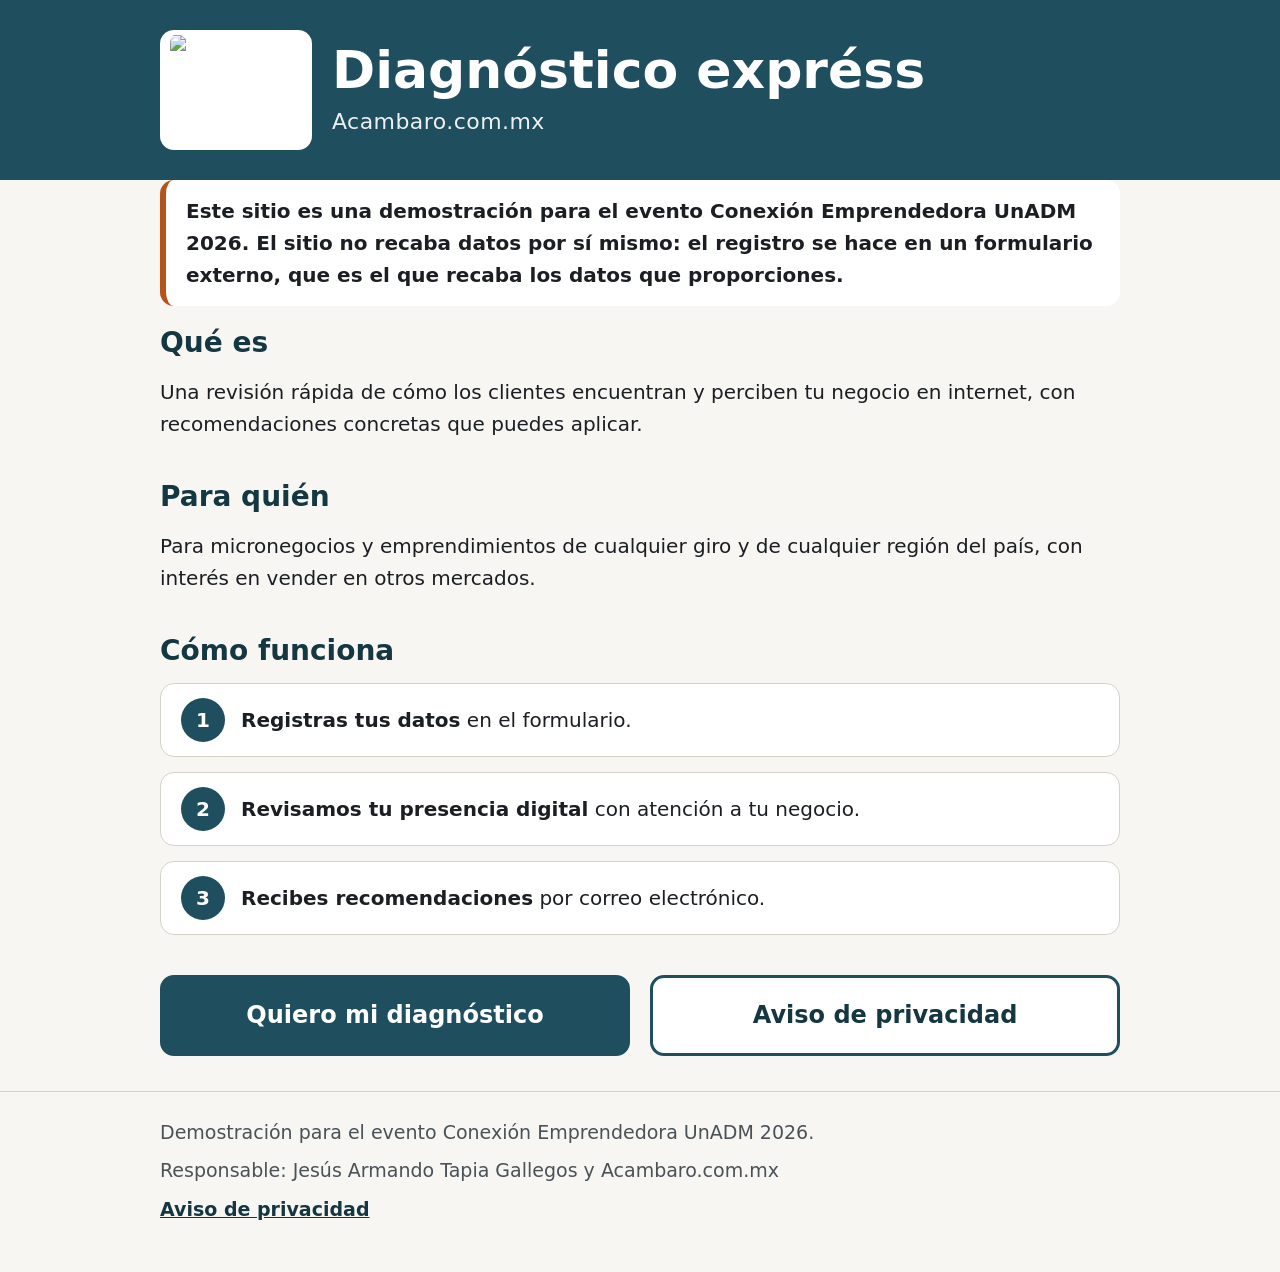
==== index.html @ 411d5e60 "Renombrar Diagnóstico relámpago a Diagnóstico expréss Co-Authored-By: Claude Sonnet 5.5 <noreply@ant" ====
<!DOCTYPE html>
<html lang="es-MX">
<head>
  <meta charset="utf-8">
  <meta name="viewport" content="width=device-width, initial-scale=1">
  <title>Diagnóstico expréss · Acambaro.com.mx</title>
  <meta name="description" content="Revisión rápida de cómo los clientes encuentran y perciben tu negocio en internet, con recomendaciones concretas.">
  <link rel="stylesheet" href="css/styles.css">
</head>
<body>
  <a class="saltar" href="#contenido">Saltar al contenido</a>

  <header class="encabezado">
    <div class="contenedor">
      <img class="logo" src="img/logo.jpg" width="234" height="195" alt="Acambaro.com.mx">
      <div>
        <h1>Diagnóstico expréss</h1>
        <p class="marca">Acambaro.com.mx</p>
      </div>
    </div>
  </header>

  <main id="contenido" class="contenedor">
    <p class="leyenda-demo">Este sitio es una demostración para el evento Conexión Emprendedora UnADM 2026. El sitio no recaba datos por sí mismo: el registro se hace en un formulario externo, que es el que recaba los datos que proporciones.</p>
    <p id="aviso-demo" class="aviso-demo" role="status" hidden>
      Demostración: el enlace del formulario aún está pendiente de configurar.
    </p>

    <section aria-labelledby="que-es">
      <h2 id="que-es">Qué es</h2>
      <p>Una revisión rápida de cómo los clientes encuentran y perciben tu negocio en internet, con recomendaciones concretas que puedes aplicar.</p>
    </section>

    <section aria-labelledby="para-quien">
      <h2 id="para-quien">Para quién</h2>
      <p>Para micronegocios y emprendimientos de cualquier giro y de cualquier región del país, con interés en vender en otros mercados.</p>
    </section>

    <section aria-labelledby="como-funciona">
      <h2 id="como-funciona">Cómo funciona</h2>
      <ol class="pasos">
        <li><span class="paso-titulo">Registras tus datos</span> en el formulario.</li>
        <li><span class="paso-titulo">Revisamos tu presencia digital</span> con atención a tu negocio.</li>
        <li><span class="paso-titulo">Recibes recomendaciones</span> por correo electrónico.</li>
      </ol>
    </section>

    <section class="acciones" aria-label="Acciones">
      <a class="boton boton-principal" id="btn-registro" data-registro href="https://docs.google.com/forms/d/e/1FAIpQLSdJrWC0J5qKVaIEh0maUr8EmfonQ-8QM-LBSFH3HFvdYf_reA/viewform" target="_blank" rel="noopener noreferrer">Quiero mi diagnóstico</a>
      <a class="boton boton-secundario" data-privacidad href="aviso-privacidad.html">Aviso de privacidad</a>
    </section>
  </main>

  <footer class="pie">
    <div class="contenedor">
      <p class="leyenda-pie">Demostración para el evento Conexión Emprendedora UnADM 2026.</p>
      <p>Responsable: Jesús Armando Tapia Gallegos y Acambaro.com.mx</p>
      <p><a data-privacidad href="aviso-privacidad.html">Aviso de privacidad</a></p>
    </div>
  </footer>

  <script src="js/config.js"></script>
  <script src="js/main.js"></script>
</body>
</html>
---- css/styles.css ----
/* Diagnóstico expréss · Acambaro.com.mx
   Mobile first. Paleta sobria; los colores de marca son PENDIENTE. */

:root {
  /* PENDIENTE: reemplazar por los colores de Acambaro.com.mx */
  --color-marca: #1f4e5f;
  --color-marca-oscuro: #153742;
  --color-acento: #b4531a;
  --color-fondo: #f7f6f2;
  --color-superficie: #ffffff;
  --color-texto: #1b1f23;
  --color-texto-suave: #4a5258;
  --color-borde: #d5d2c8;
  --radio: 14px;
}

*, *::before, *::after { box-sizing: border-box; }

html { font-size: 112.5%; } /* 18px base */

body {
  margin: 0;
  background: var(--color-fondo);
  color: var(--color-texto);
  font-family: system-ui, -apple-system, "Segoe UI", Roboto, "Helvetica Neue", Arial, sans-serif;
  line-height: 1.6;
}

.contenedor {
  width: 100%;
  max-width: 46rem;
  margin: 0 auto;
  padding: 0 1.25rem;
}

.saltar {
  position: absolute;
  left: -999px;
  top: 0;
  background: var(--color-superficie);
  color: var(--color-texto);
  padding: .75rem 1rem;
  z-index: 10;
}
.saltar:focus { left: 0; }

/* Encabezado */
.encabezado {
  background: var(--color-marca);
  color: #fff;
  padding: 1.5rem 0;
}
.encabezado .contenedor {
  display: flex;
  align-items: center;
  gap: 1rem;
}
.encabezado h1 {
  margin: 0;
  font-size: 1.9rem;
  line-height: 1.15;
}
.marca {
  margin: .15rem 0 0;
  font-size: 1.1rem;
  letter-spacing: .02em;
  opacity: .92;
}
.logo {
  flex: none;
  width: auto;
  height: 4.5rem;
  padding: .25rem .5rem;
  background: #fff;
  border-radius: var(--radio);
}
.borrador {
  display: inline-block;
  margin: .5rem 0 0;
  padding: .25rem .75rem;
  background: var(--color-acento);
  color: #fff;
  font-weight: 700;
  border-radius: 999px;
  font-size: .95rem;
}

/* Contenido */
main { padding-top: 1.5rem; padding-bottom: 2rem; }

section { margin-bottom: 1.75rem; }

h2 {
  margin: 0 0 .5rem;
  font-size: 1.4rem;
  color: var(--color-marca-oscuro);
}
p { margin: 0 0 .75rem; }

.aviso-demo {
  padding: .75rem 1rem;
  background: #fff4d6;
  border: 2px solid #c9a227;
  border-radius: var(--radio);
  font-weight: 600;
}

.leyenda-demo {
  padding: .75rem 1rem;
  background: var(--color-superficie);
  border-left: 6px solid var(--color-acento);
  border-radius: var(--radio);
  font-weight: 600;
}

.pasos {
  list-style: none;
  counter-reset: paso;
  margin: 0;
  padding: 0;
  display: grid;
  gap: .75rem;
}
.pasos li {
  counter-increment: paso;
  position: relative;
  padding: 1rem 1rem 1rem 4rem;
  background: var(--color-superficie);
  border: 1px solid var(--color-borde);
  border-radius: var(--radio);
}
.pasos li::before {
  content: counter(paso);
  position: absolute;
  left: 1rem;
  top: 50%;
  transform: translateY(-50%);
  width: 2.2rem;
  height: 2.2rem;
  display: grid;
  place-items: center;
  background: var(--color-marca);
  color: #fff;
  font-weight: 700;
  border-radius: 50%;
}
.paso-titulo { font-weight: 700; }

/* Botones */
.acciones {
  display: grid;
  gap: 1rem;
  margin-top: 2rem;
}
.boton {
  display: flex;
  align-items: center;
  justify-content: center;
  min-height: 3.75rem;
  padding: .9rem 1.5rem;
  border-radius: var(--radio);
  border: 3px solid var(--color-marca);
  font-size: 1.2rem;
  font-weight: 700;
  text-align: center;
  text-decoration: none;
}
.boton-principal { background: var(--color-marca); color: #fff; }
.boton-principal:hover { background: var(--color-marca-oscuro); }
.boton-secundario { background: var(--color-superficie); color: var(--color-marca-oscuro); }
.boton-secundario:hover { background: #eef3f4; }

a:focus-visible, .boton:focus-visible {
  outline: 4px solid var(--color-acento);
  outline-offset: 3px;
}

/* Pie */
.pie {
  border-top: 1px solid var(--color-borde);
  padding: 1.25rem 0 2rem;
  color: var(--color-texto-suave);
  font-size: .95rem;
}
.pie p { margin: 0 0 .4rem; }
.pie a { color: var(--color-marca-oscuro); font-weight: 600; }

/* Aviso legal */
.texto-legal ul { padding-left: 1.25rem; margin: 0 0 .75rem; }

/* Tablet y mayores: texto más grande para leer a un metro */
@media (min-width: 768px) {
  html { font-size: 125%; } /* 20px base */
  .contenedor { max-width: 52rem; padding: 0 2rem; }
  .encabezado h1 { font-size: 2.6rem; }
  .logo { height: 6rem; }
  .acciones { grid-template-columns: 1fr 1fr; }
}

@media (prefers-reduced-motion: reduce) {
  * { transition: none !important; animation: none !important; }
}
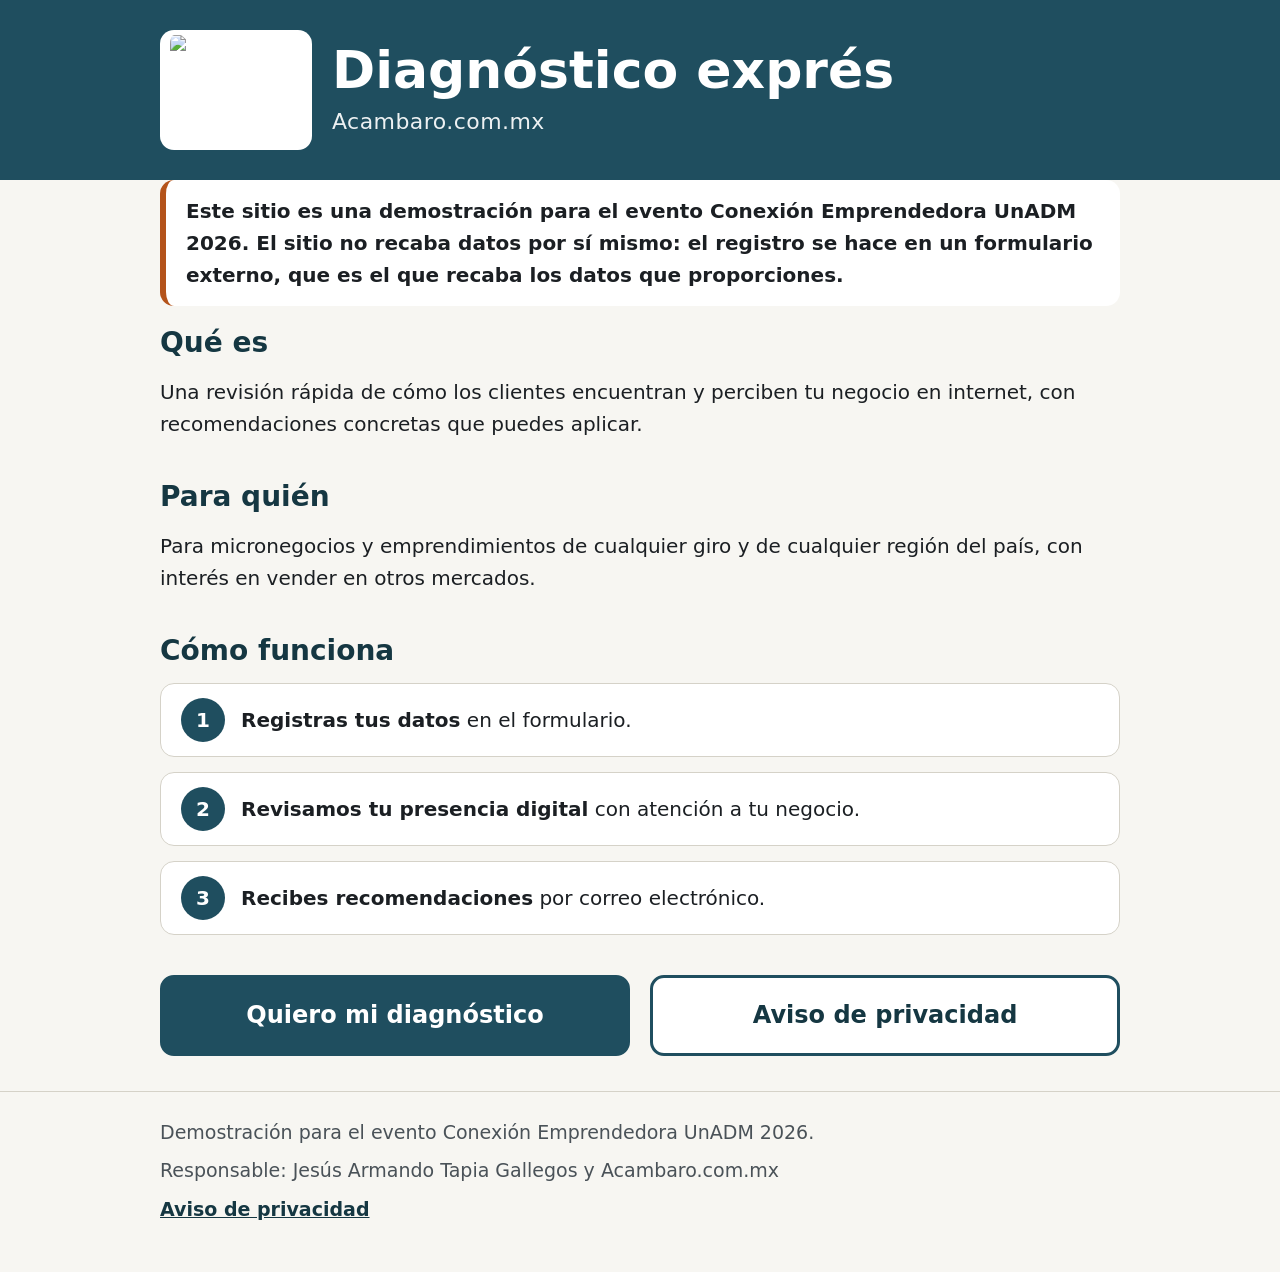
==== commit 27b64477: "Corregir ortografía de 'exprés' en el encabezado y en styles.css Co-Authored-By: Claude Sonnet 5.5 <" ====
--- a/index.html
+++ b/index.html
@@ -3,7 +3,7 @@
 <head>
   <meta charset="utf-8">
   <meta name="viewport" content="width=device-width, initial-scale=1">
-  <title>Diagnóstico expréss · Acambaro.com.mx</title>
+  <title>Diagnóstico exprés · Acambaro.com.mx</title>
   <meta name="description" content="Revisión rápida de cómo los clientes encuentran y perciben tu negocio en internet, con recomendaciones concretas.">
   <link rel="stylesheet" href="css/styles.css">
 </head>
@@ -14,7 +14,7 @@
     <div class="contenedor">
       <img class="logo" src="img/logo.jpg" width="234" height="195" alt="Acambaro.com.mx">
       <div>
-        <h1>Diagnóstico expréss</h1>
+        <h1>Diagnóstico exprés</h1>
         <p class="marca">Acambaro.com.mx</p>
       </div>
     </div>
--- a/css/styles.css
+++ b/css/styles.css
@@ -1,4 +1,4 @@
-/* Diagnóstico expréss · Acambaro.com.mx
+/* Diagnóstico exprés · Acambaro.com.mx
    Mobile first. Paleta sobria; los colores de marca son PENDIENTE. */
 
 :root {
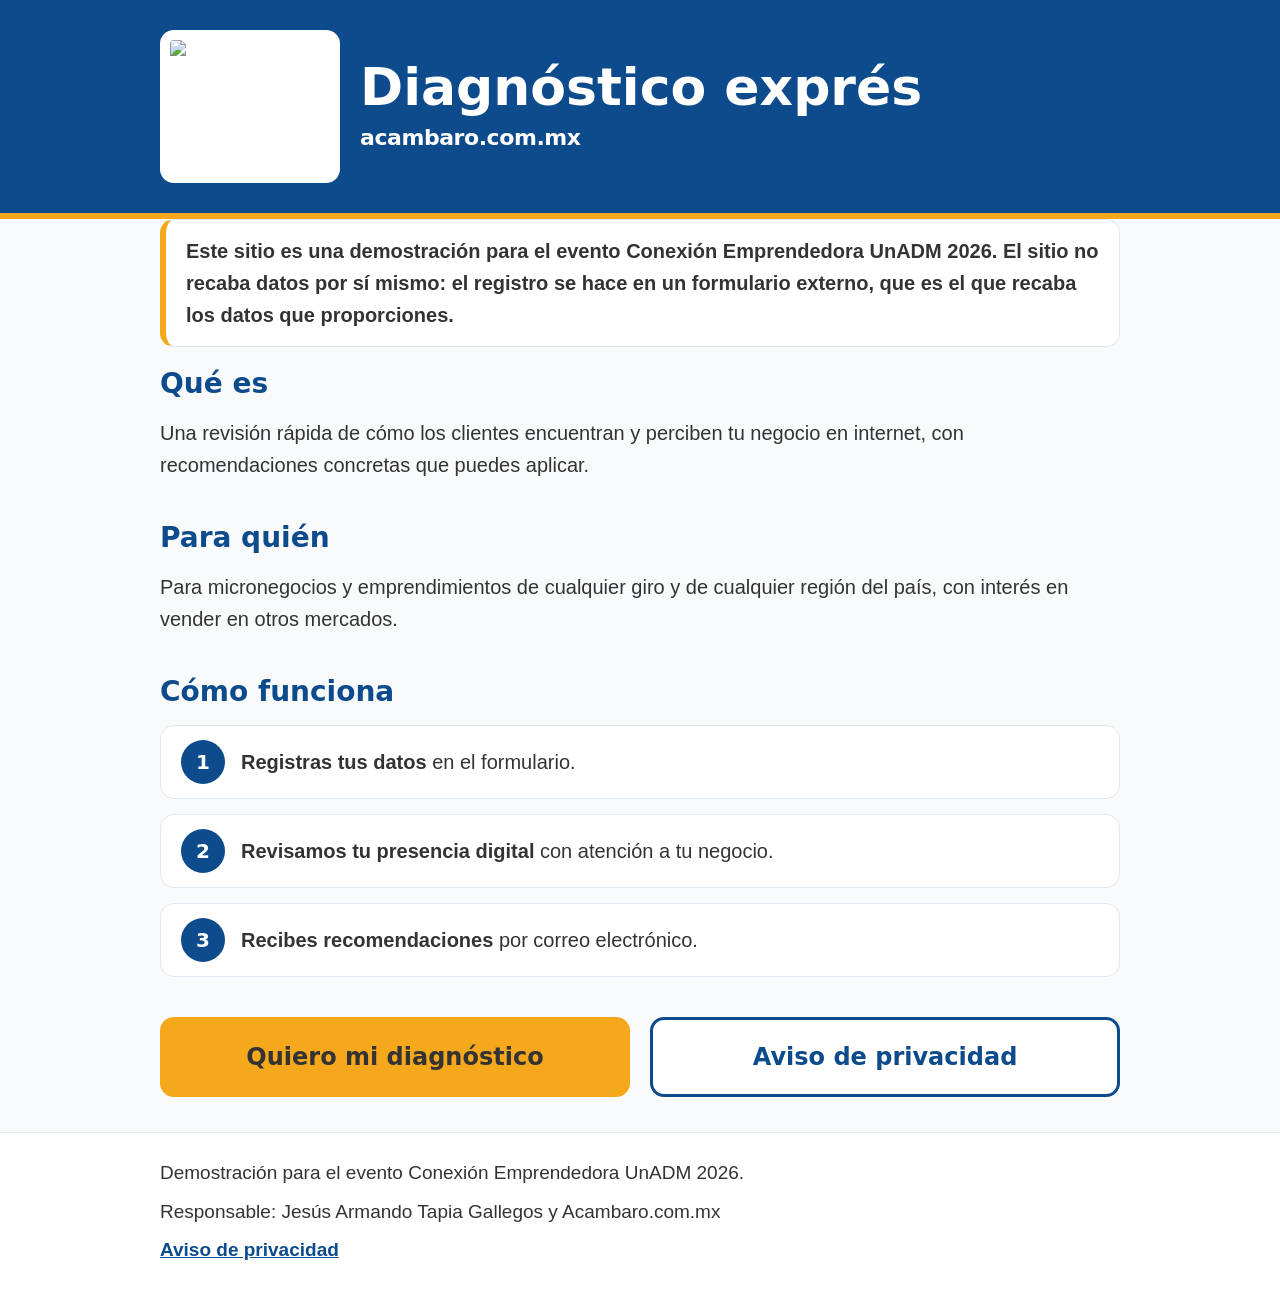
==== commit b131cd58: "Aplicar el manual de identidad de marca: paleta, tipografía, botones, logotipo y favicon Co-Authored" ====
--- a/index.html
+++ b/index.html
@@ -5,6 +5,9 @@
   <meta name="viewport" content="width=device-width, initial-scale=1">
   <title>Diagnóstico exprés · Acambaro.com.mx</title>
   <meta name="description" content="Revisión rápida de cómo los clientes encuentran y perciben tu negocio en internet, con recomendaciones concretas.">
+  <meta name="theme-color" content="#0D4B8C">
+  <link rel="icon" type="image/png" sizes="32x32" href="img/favicon-32.png">
+  <link rel="apple-touch-icon" href="img/apple-touch-icon.png">
   <link rel="stylesheet" href="css/styles.css">
 </head>
 <body>
@@ -12,10 +15,10 @@
 
   <header class="encabezado">
     <div class="contenedor">
-      <img class="logo" src="img/logo.jpg" width="234" height="195" alt="Acambaro.com.mx">
+      <img class="logo" src="img/logo.jpg" width="234" height="195" alt="acambaro.com.mx">
       <div>
         <h1>Diagnóstico exprés</h1>
-        <p class="marca">Acambaro.com.mx</p>
+        <p class="marca"><span class="marca-nombre">acambaro</span><span class="marca-dominio">.com.mx</span></p>
       </div>
     </div>
   </header>
--- a/css/styles.css
+++ b/css/styles.css
@@ -1,16 +1,19 @@
-/* Diagnóstico exprés · Acambaro.com.mx
-   Mobile first. Paleta sobria; los colores de marca son PENDIENTE. */
+/* Diagnóstico exprés · acambaro.com.mx
+   Mobile first. Tokens del Manual de Identidad de Marca (kit v1.0). */
 
 :root {
-  /* PENDIENTE: reemplazar por los colores de Acambaro.com.mx */
-  --color-marca: #1f4e5f;
-  --color-marca-oscuro: #153742;
-  --color-acento: #b4531a;
-  --color-fondo: #f7f6f2;
-  --color-superficie: #ffffff;
-  --color-texto: #1b1f23;
-  --color-texto-suave: #4a5258;
-  --color-borde: #d5d2c8;
+  /* Paleta oficial derivada del logotipo acambaro.com.mx */
+  --acambaro-blue: #0D4B8C;      /* Azul Cobalto Acámbar: compás, estructura, encabezados */
+  --acambaro-amber: #F5A81C;     /* Ámbar Impulso: acentos y llamados a la acción. Nunca para texto pequeño sobre blanco */
+  --acambaro-charcoal: #333333;  /* Carbón Tipográfico: texto principal */
+  --acambaro-surface: #F8FAFC;   /* Gris Niebla: fondos de página y paneles */
+  --acambaro-border: #E2E8F0;    /* Líneas divisorias sutiles */
+  --acambaro-white: #FFFFFF;     /* Blanco Puro: tarjetas y alto contraste */
+
+  /* Pila tipográfica geométrica (sin descargar fuentes externas) */
+  --font-heading: 'Montserrat', 'Segoe UI', system-ui, sans-serif;
+  --font-body: 'Inter', 'Segoe UI', Arial, sans-serif;
+
   --radio: 14px;
 }
 
@@ -20,11 +23,13 @@
 
 body {
   margin: 0;
-  background: var(--color-fondo);
-  color: var(--color-texto);
-  font-family: system-ui, -apple-system, "Segoe UI", Roboto, "Helvetica Neue", Arial, sans-serif;
+  background: var(--acambaro-surface);
+  color: var(--acambaro-charcoal);
+  font-family: var(--font-body);
   line-height: 1.6;
 }
+
+a { color: var(--acambaro-blue); }
 
 .contenedor {
   width: 100%;
@@ -37,17 +42,18 @@
   position: absolute;
   left: -999px;
   top: 0;
-  background: var(--color-superficie);
-  color: var(--color-texto);
+  background: var(--acambaro-white);
+  color: var(--acambaro-charcoal);
   padding: .75rem 1rem;
   z-index: 10;
 }
 .saltar:focus { left: 0; }
 
-/* Encabezado */
+/* Encabezado: azul cobalto con filete ámbar, como en el manual */
 .encabezado {
-  background: var(--color-marca);
-  color: #fff;
+  background: var(--acambaro-blue);
+  color: var(--acambaro-white);
+  border-bottom: 6px solid var(--acambaro-amber);
   padding: 1.5rem 0;
 }
 .encabezado .contenedor {
@@ -55,31 +61,48 @@
   align-items: center;
   gap: 1rem;
 }
-.encabezado h1 {
+.encabezado h1,
+.titulo-sitio {
   margin: 0;
+  font-family: var(--font-heading);
   font-size: 1.9rem;
+  font-weight: 700;
   line-height: 1.15;
 }
+.encabezado .titulo-pagina {
+  display: block;
+  margin-top: 1.25rem;
+  padding-top: 1rem;
+  border-top: 1px solid rgba(255, 255, 255, .35);
+}
+.encabezado .titulo-pagina h1 { font-size: 1.5rem; }
+
+/* Logotipo tipográfico: caja baja, nombre en negritas y dominio a continuación */
 .marca {
   margin: .15rem 0 0;
+  font-family: var(--font-heading);
   font-size: 1.1rem;
-  letter-spacing: .02em;
-  opacity: .92;
-}
+  letter-spacing: -.02em;
+}
+.marca-nombre { font-weight: 800; }
+.marca-dominio { font-weight: 700; }
+
+/* Imagotipo original a todo color sobre blanco, con margen de aislamiento
+   y por encima del mínimo digital de 110 px de ancho */
 .logo {
   flex: none;
-  width: auto;
-  height: 4.5rem;
-  padding: .25rem .5rem;
-  background: #fff;
+  width: 7rem;
+  height: auto;
+  padding: .5rem;
+  background: var(--acambaro-white);
   border-radius: var(--radio);
 }
 .borrador {
   display: inline-block;
   margin: .5rem 0 0;
   padding: .25rem .75rem;
-  background: var(--color-acento);
-  color: #fff;
+  background: var(--acambaro-amber);
+  color: var(--acambaro-charcoal);
   font-weight: 700;
   border-radius: 999px;
   font-size: .95rem;
@@ -92,8 +115,10 @@
 
 h2 {
   margin: 0 0 .5rem;
+  font-family: var(--font-heading);
   font-size: 1.4rem;
-  color: var(--color-marca-oscuro);
+  font-weight: 700;
+  color: var(--acambaro-blue);
 }
 p { margin: 0 0 .75rem; }
 
@@ -107,8 +132,9 @@
 
 .leyenda-demo {
   padding: .75rem 1rem;
-  background: var(--color-superficie);
-  border-left: 6px solid var(--color-acento);
+  background: var(--acambaro-white);
+  border: 1px solid var(--acambaro-border);
+  border-left: 6px solid var(--acambaro-amber);
   border-radius: var(--radio);
   font-weight: 600;
 }
@@ -125,8 +151,8 @@
   counter-increment: paso;
   position: relative;
   padding: 1rem 1rem 1rem 4rem;
-  background: var(--color-superficie);
-  border: 1px solid var(--color-borde);
+  background: var(--acambaro-white);
+  border: 1px solid var(--acambaro-border);
   border-radius: var(--radio);
 }
 .pasos li::before {
@@ -139,14 +165,15 @@
   height: 2.2rem;
   display: grid;
   place-items: center;
-  background: var(--color-marca);
-  color: #fff;
+  background: var(--acambaro-blue);
+  color: var(--acambaro-white);
+  font-family: var(--font-heading);
   font-weight: 700;
   border-radius: 50%;
 }
 .paso-titulo { font-weight: 700; }
 
-/* Botones */
+/* Botones: el llamado a la acción va en ámbar con texto carbón */
 .acciones {
   display: grid;
   gap: 1rem;
@@ -159,31 +186,40 @@
   min-height: 3.75rem;
   padding: .9rem 1.5rem;
   border-radius: var(--radio);
-  border: 3px solid var(--color-marca);
+  border: 3px solid var(--acambaro-blue);
+  font-family: var(--font-heading);
   font-size: 1.2rem;
   font-weight: 700;
   text-align: center;
   text-decoration: none;
 }
-.boton-principal { background: var(--color-marca); color: #fff; }
-.boton-principal:hover { background: var(--color-marca-oscuro); }
-.boton-secundario { background: var(--color-superficie); color: var(--color-marca-oscuro); }
-.boton-secundario:hover { background: #eef3f4; }
+.boton-principal {
+  background: var(--acambaro-amber);
+  border-color: var(--acambaro-amber);
+  color: var(--acambaro-charcoal);
+}
+.boton-principal:hover { filter: brightness(.94); }
+.boton-secundario {
+  background: var(--acambaro-white);
+  color: var(--acambaro-blue);
+}
+.boton-secundario:hover { background: var(--acambaro-surface); }
 
 a:focus-visible, .boton:focus-visible {
-  outline: 4px solid var(--color-acento);
+  outline: 4px solid var(--acambaro-blue);
   outline-offset: 3px;
 }
 
 /* Pie */
 .pie {
-  border-top: 1px solid var(--color-borde);
+  background: var(--acambaro-white);
+  border-top: 1px solid var(--acambaro-border);
   padding: 1.25rem 0 2rem;
-  color: var(--color-texto-suave);
+  color: var(--acambaro-charcoal);
   font-size: .95rem;
 }
 .pie p { margin: 0 0 .4rem; }
-.pie a { color: var(--color-marca-oscuro); font-weight: 600; }
+.pie a { font-weight: 600; }
 
 /* Aviso legal */
 .texto-legal ul { padding-left: 1.25rem; margin: 0 0 .75rem; }
@@ -192,8 +228,10 @@
 @media (min-width: 768px) {
   html { font-size: 125%; } /* 20px base */
   .contenedor { max-width: 52rem; padding: 0 2rem; }
-  .encabezado h1 { font-size: 2.6rem; }
-  .logo { height: 6rem; }
+  .encabezado h1,
+  .titulo-sitio { font-size: 2.6rem; }
+  .encabezado .titulo-pagina h1 { font-size: 1.9rem; }
+  .logo { width: 9rem; }
   .acciones { grid-template-columns: 1fr 1fr; }
 }
 
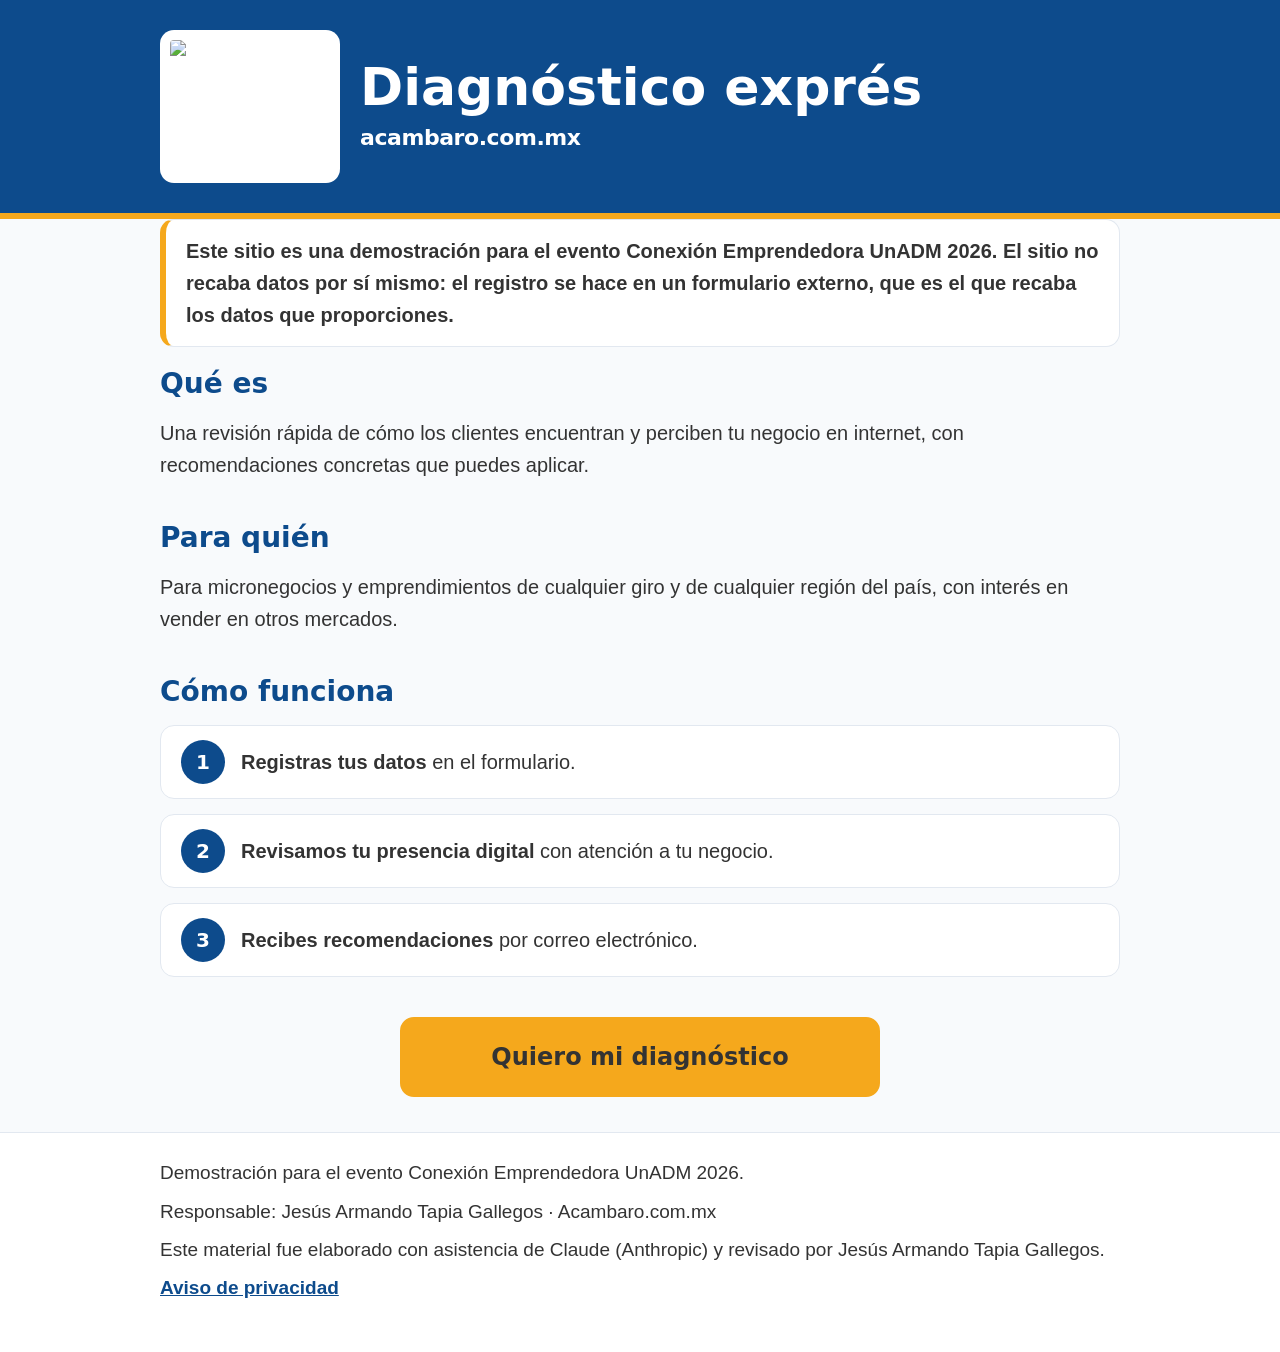
==== commit c24739ff: "Quitar el botón al aviso y la etiqueta de borrador, unificar el pie y centrar los botones Co-Authore" ====
--- a/index.html
+++ b/index.html
@@ -50,14 +50,14 @@
 
     <section class="acciones" aria-label="Acciones">
       <a class="boton boton-principal" id="btn-registro" data-registro href="https://docs.google.com/forms/d/e/1FAIpQLSdJrWC0J5qKVaIEh0maUr8EmfonQ-8QM-LBSFH3HFvdYf_reA/viewform" target="_blank" rel="noopener noreferrer">Quiero mi diagnóstico</a>
-      <a class="boton boton-secundario" data-privacidad href="aviso-privacidad.html">Aviso de privacidad</a>
     </section>
   </main>
 
   <footer class="pie">
     <div class="contenedor">
-      <p class="leyenda-pie">Demostración para el evento Conexión Emprendedora UnADM 2026.</p>
-      <p>Responsable: Jesús Armando Tapia Gallegos y Acambaro.com.mx</p>
+      <p>Demostración para el evento Conexión Emprendedora UnADM 2026.</p>
+      <p>Responsable: Jesús Armando Tapia Gallegos · Acambaro.com.mx</p>
+      <p>Este material fue elaborado con asistencia de Claude (Anthropic) y revisado por Jesús Armando Tapia Gallegos.</p>
       <p><a data-privacidad href="aviso-privacidad.html">Aviso de privacidad</a></p>
     </div>
   </footer>
--- a/css/styles.css
+++ b/css/styles.css
@@ -96,16 +96,6 @@
   padding: .5rem;
   background: var(--acambaro-white);
   border-radius: var(--radio);
-}
-.borrador {
-  display: inline-block;
-  margin: .5rem 0 0;
-  padding: .25rem .75rem;
-  background: var(--acambaro-amber);
-  color: var(--acambaro-charcoal);
-  font-weight: 700;
-  border-radius: 999px;
-  font-size: .95rem;
 }
 
 /* Contenido */
@@ -175,9 +165,13 @@
 
 /* Botones: el llamado a la acción va en ámbar con texto carbón */
 .acciones {
-  display: grid;
-  gap: 1rem;
+  display: flex;
+  justify-content: center;
   margin-top: 2rem;
+}
+.acciones .boton {
+  width: 100%;
+  max-width: 24rem;
 }
 .boton {
   display: flex;
@@ -232,7 +226,6 @@
   .titulo-sitio { font-size: 2.6rem; }
   .encabezado .titulo-pagina h1 { font-size: 1.9rem; }
   .logo { width: 9rem; }
-  .acciones { grid-template-columns: 1fr 1fr; }
 }
 
 @media (prefers-reduced-motion: reduce) {
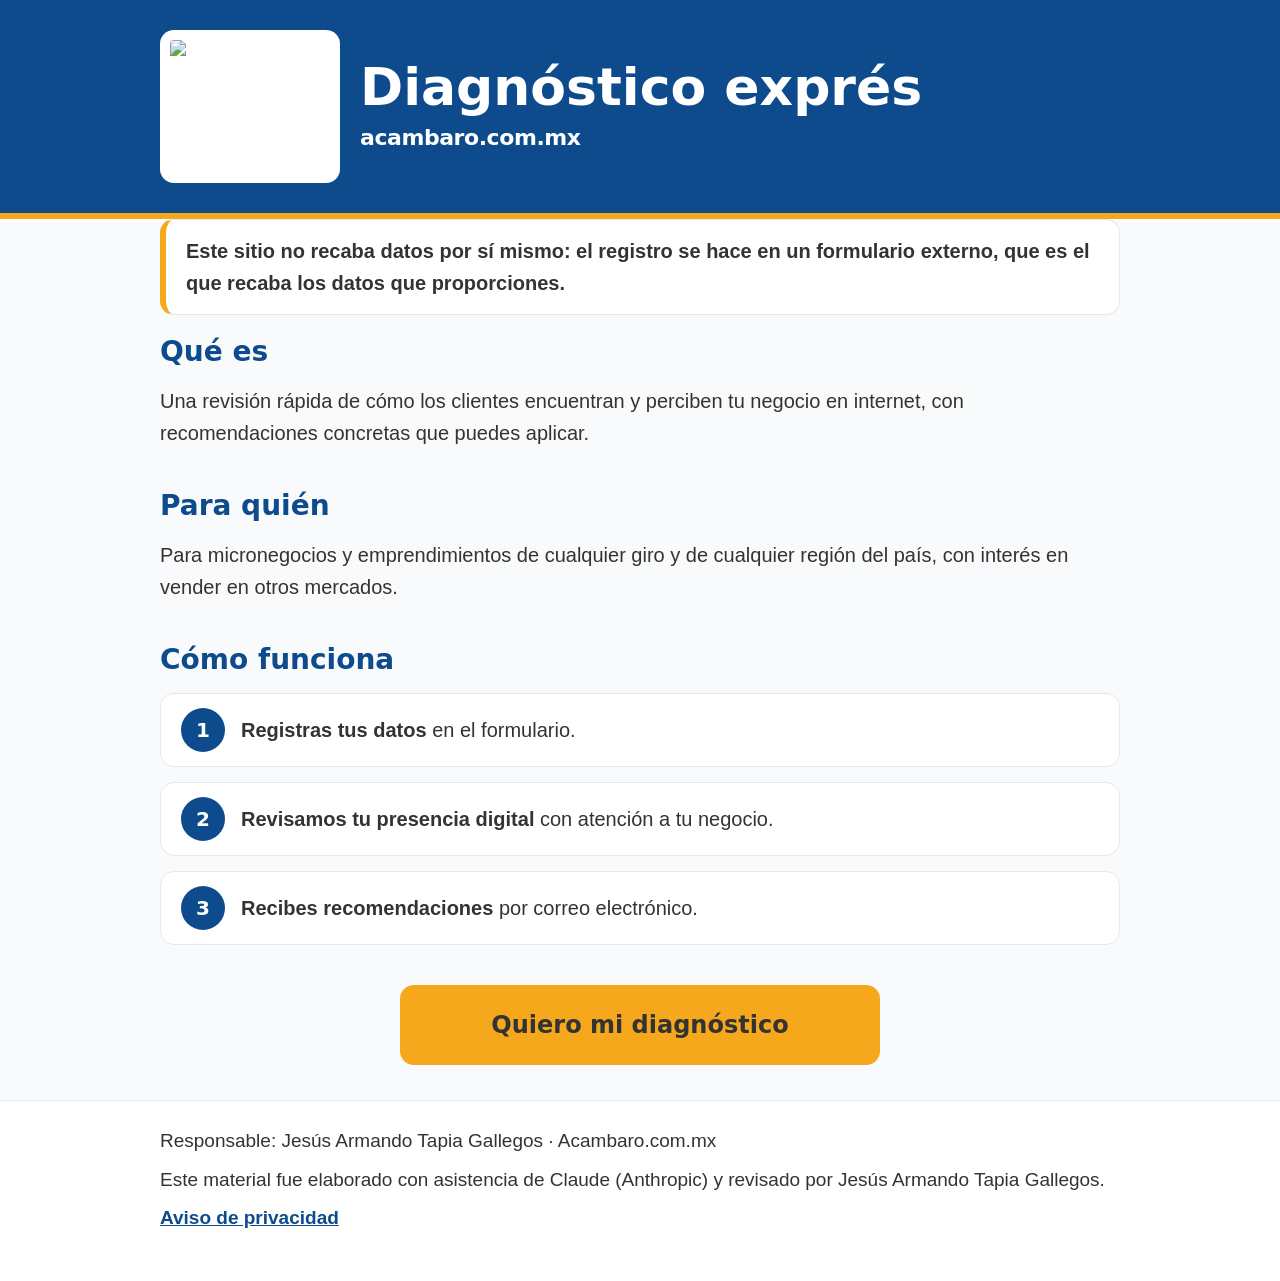
==== commit cf028684: "Quitar referencias a Conexión Emprendedora UnADM 2026: el sitio queda como entrada permanente de Aca" ====
--- a/index.html
+++ b/index.html
@@ -24,9 +24,9 @@
   </header>
 
   <main id="contenido" class="contenedor">
-    <p class="leyenda-demo">Este sitio es una demostración para el evento Conexión Emprendedora UnADM 2026. El sitio no recaba datos por sí mismo: el registro se hace en un formulario externo, que es el que recaba los datos que proporciones.</p>
+    <p class="leyenda-demo">Este sitio no recaba datos por sí mismo: el registro se hace en un formulario externo, que es el que recaba los datos que proporciones.</p>
     <p id="aviso-demo" class="aviso-demo" role="status" hidden>
-      Demostración: el enlace del formulario aún está pendiente de configurar.
+      Aviso: el enlace del formulario aún está pendiente de configurar.
     </p>
 
     <section aria-labelledby="que-es">
@@ -55,7 +55,6 @@
 
   <footer class="pie">
     <div class="contenedor">
-      <p>Demostración para el evento Conexión Emprendedora UnADM 2026.</p>
       <p>Responsable: Jesús Armando Tapia Gallegos · Acambaro.com.mx</p>
       <p>Este material fue elaborado con asistencia de Claude (Anthropic) y revisado por Jesús Armando Tapia Gallegos.</p>
       <p><a data-privacidad href="aviso-privacidad.html">Aviso de privacidad</a></p>
